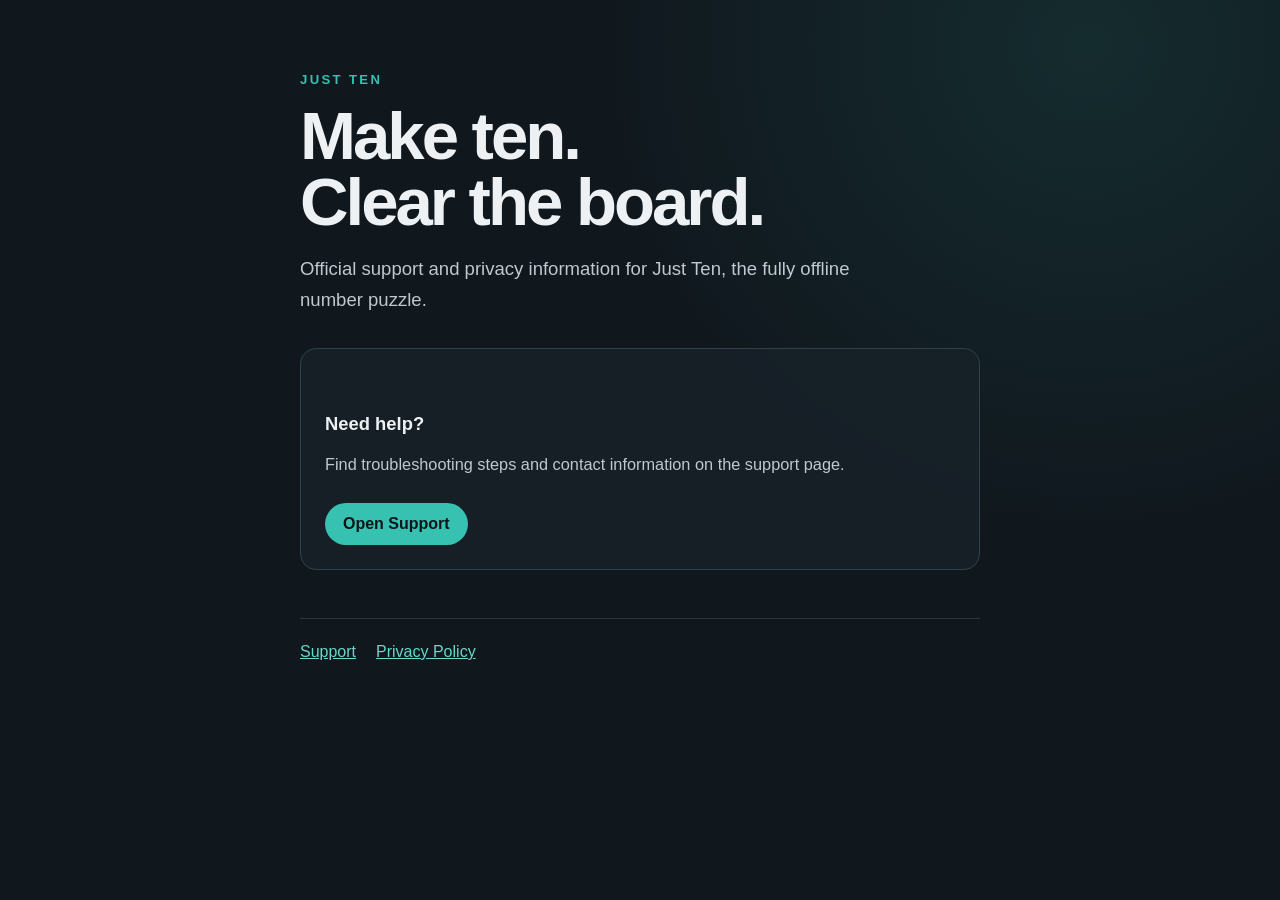
==== index.html @ 22af891f "Publish Just Ten support and privacy pages" ====
<!doctype html>
<html lang="en">
<head>
  <meta charset="utf-8">
  <meta name="viewport" content="width=device-width, initial-scale=1">
  <meta name="description" content="Support and privacy information for Just Ten.">
  <title>Just Ten</title>
  <link rel="stylesheet" href="assets/style.css">
</head>
<body>
  <main>
    <div class="wordmark">Just Ten</div>
    <h1>Make ten.<br>Clear the board.</h1>
    <p class="lede">Official support and privacy information for Just Ten, the fully offline number puzzle.</p>
    <div class="card">
      <h2>Need help?</h2>
      <p>Find troubleshooting steps and contact information on the support page.</p>
      <a class="button" href="support/">Open Support</a>
    </div>
    <nav>
      <a href="support/">Support</a>
      <a href="privacy/">Privacy Policy</a>
    </nav>
  </main>
</body>
</html>
---- assets/style.css ----
:root {
  color-scheme: dark;
  font-family: -apple-system, BlinkMacSystemFont, "Segoe UI", sans-serif;
  background: #10171d;
  color: #edf1f3;
}

* {
  box-sizing: border-box;
}

body {
  margin: 0;
  min-height: 100vh;
  background:
    radial-gradient(circle at 85% 5%, rgba(55, 193, 176, 0.12), transparent 32rem),
    #10171d;
}

main {
  width: min(680px, calc(100% - 40px));
  margin: 0 auto;
  padding: 72px 0 80px;
}

.wordmark {
  color: #37c1b0;
  font-size: 0.82rem;
  font-weight: 800;
  letter-spacing: 0.18em;
  text-transform: uppercase;
}

h1 {
  margin: 16px 0 12px;
  font-size: clamp(2.3rem, 8vw, 4.2rem);
  line-height: 0.98;
  letter-spacing: -0.045em;
}

h2 {
  margin-top: 40px;
  font-size: 1.15rem;
}

p,
li {
  color: #bec8ce;
  font-size: 1.02rem;
  line-height: 1.68;
}

strong {
  color: #edf1f3;
}

a {
  color: #68d8ca;
}

.lede {
  max-width: 36rem;
  font-size: 1.16rem;
}

.card {
  margin-top: 32px;
  padding: 24px;
  border: 1px solid #314049;
  border-radius: 16px;
  background: rgba(24, 34, 41, 0.82);
}

.button {
  display: inline-block;
  margin-top: 8px;
  padding: 12px 18px;
  border-radius: 999px;
  background: #37c1b0;
  color: #0c1519;
  font-weight: 800;
  text-decoration: none;
}

nav {
  display: flex;
  gap: 20px;
  margin-top: 48px;
  padding-top: 24px;
  border-top: 1px solid #28353d;
}

.meta {
  color: #83939c;
  font-size: 0.9rem;
}

@media (max-width: 520px) {
  main {
    padding-top: 48px;
  }
}
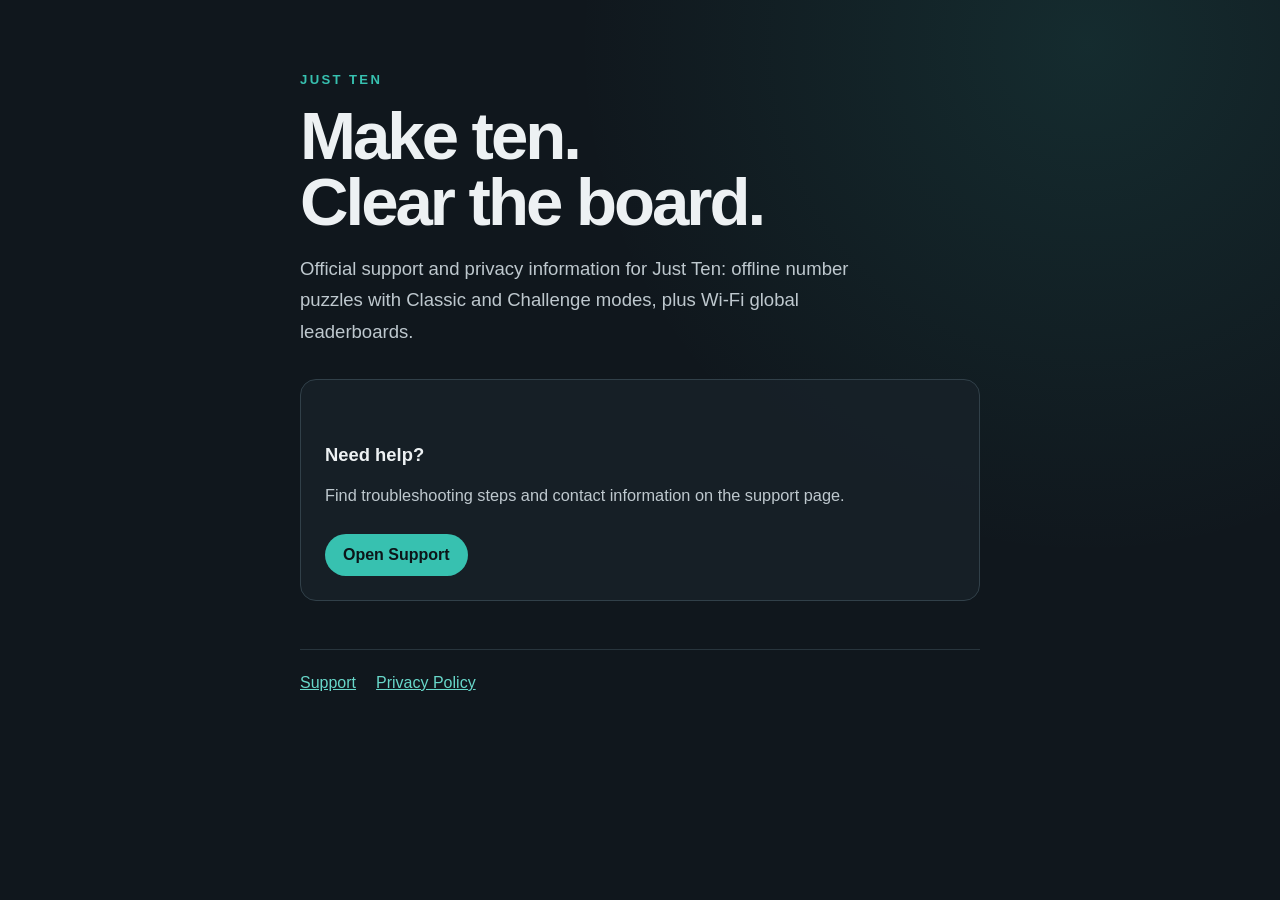
==== commit bb803911: "Update support and privacy pages for Just Ten 1.1" ====
--- a/index.html
+++ b/index.html
@@ -11,7 +11,7 @@
   <main>
     <div class="wordmark">Just Ten</div>
     <h1>Make ten.<br>Clear the board.</h1>
-    <p class="lede">Official support and privacy information for Just Ten, the fully offline number puzzle.</p>
+    <p class="lede">Official support and privacy information for Just Ten: offline number puzzles with Classic and Challenge modes, plus Wi-Fi global leaderboards.</p>
     <div class="card">
       <h2>Need help?</h2>
       <p>Find troubleshooting steps and contact information on the support page.</p>
